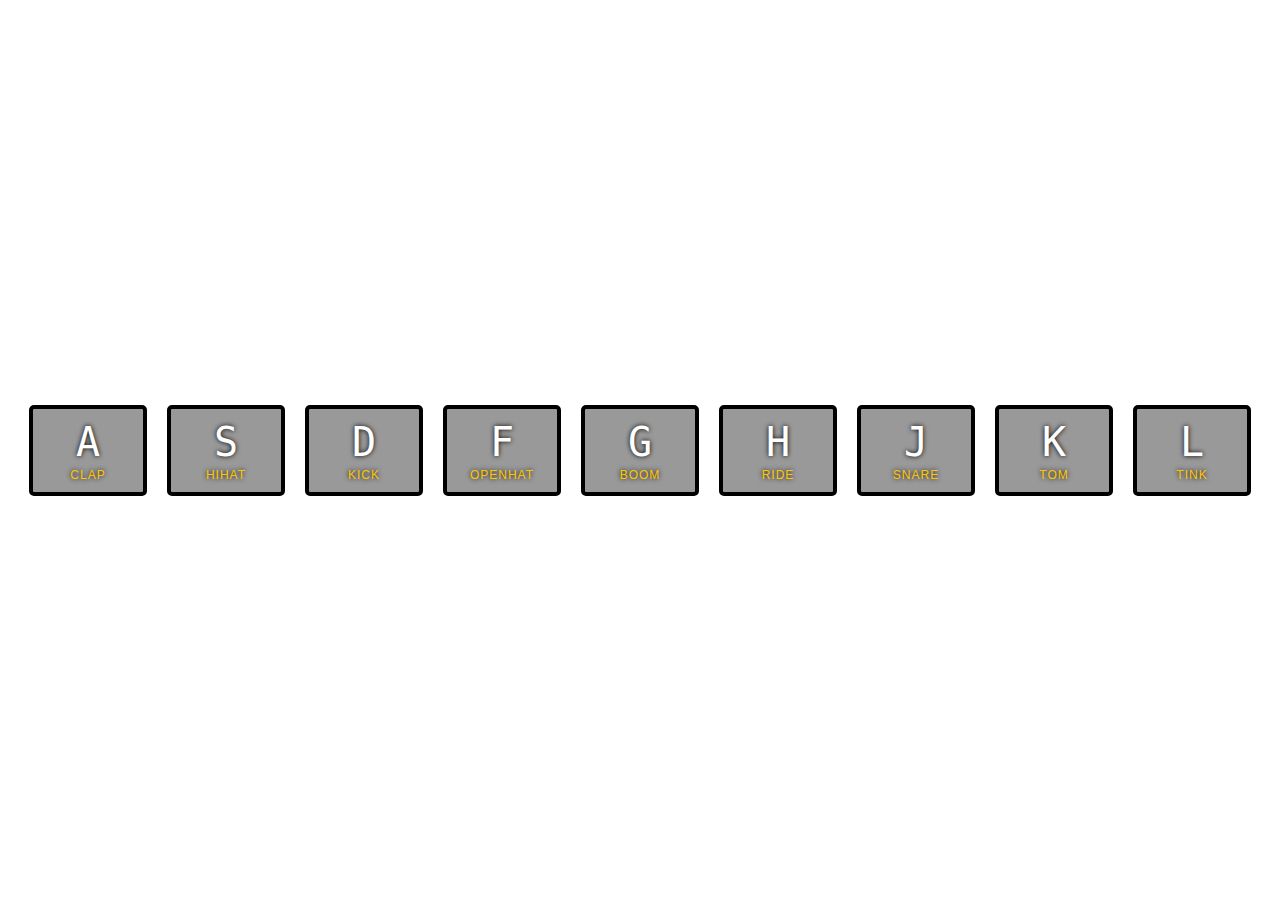
==== Day 1/index.html @ 828c790b "initial commit with files and structure setup" ====
<!DOCTYPE html>
<html lang="en">
<head>
  <meta charset="UTF-8">
  <title>Drum Kit</title>
  <link rel="stylesheet" href="style.css">
  <link rel="icon" href="https://fav.farm/🔥" />
  <script src = "script.js" defer></script>
</head>
<body>


  <div class="keys">
    <div data-key="65" class="key">
      <kbd>A</kbd>
      <span class="sound">clap</span>
    </div>
    <div data-key="83" class="key">
      <kbd>S</kbd>
      <span class="sound">hihat</span>
    </div>
    <div data-key="68" class="key">
      <kbd>D</kbd>
      <span class="sound">kick</span>
    </div>
    <div data-key="70" class="key">
      <kbd>F</kbd>
      <span class="sound">openhat</span>
    </div>
    <div data-key="71" class="key">
      <kbd>G</kbd>
      <span class="sound">boom</span>
    </div>
    <div data-key="72" class="key">
      <kbd>H</kbd>
      <span class="sound">ride</span>
    </div>
    <div data-key="74" class="key">
      <kbd>J</kbd>
      <span class="sound">snare</span>
    </div>
    <div data-key="75" class="key">
      <kbd>K</kbd>
      <span class="sound">tom</span>
    </div>
    <div data-key="76" class="key">
      <kbd>L</kbd>
      <span class="sound">tink</span>
    </div>
  </div>

  <audio data-key="65" src="sounds/clap.wav"></audio>
  <audio data-key="83" src="sounds/hihat.wav"></audio>
  <audio data-key="68" src="sounds/kick.wav"></audio>
  <audio data-key="70" src="sounds/openhat.wav"></audio>
  <audio data-key="71" src="sounds/boom.wav"></audio>
  <audio data-key="72" src="sounds/ride.wav"></audio>
  <audio data-key="74" src="sounds/snare.wav"></audio>
  <audio data-key="75" src="sounds/tom.wav"></audio>
  <audio data-key="76" src="sounds/tink.wav"></audio>


</body>
</html>
---- Day 1/style.css ----
html {
  font-size: 10px;
  background: url('./background.jpg') bottom center;
  background-size: cover;
}

body,html {
  margin: 0;
  padding: 0;
  font-family: sans-serif;
}

html {
  font-size: 10px;
  background: url('./background.jpg') bottom center;
  background-size: cover;
}

body,html {
  margin: 0;
  padding: 0;
  font-family: sans-serif;
}

.keys {
  display: flex;
  flex: 1;
  min-height: 100vh;
  align-items: center;
  justify-content: center;
}

.key {
  border: .4rem solid black;
  border-radius: .5rem;
  margin: 1rem;
  font-size: 1.5rem;
  padding: 1rem .5rem;
  transition: all .07s ease;
  width: 10rem;
  text-align: center;
  color: white;
  background: rgba(0,0,0,0.4);
  text-shadow: 0 0 .5rem black;
}

.playing {
  transform: scale(1.1);
  border-color: #ffc600;
  box-shadow: 0 0 1rem #ffc600;
}

kbd {
  display: block;
  font-size: 4rem;
}

.sound {
  font-size: 1.2rem;
  text-transform: uppercase;
  letter-spacing: .1rem;
  color: #ffc600;
}
.key {
  border: .4rem solid black;
  border-radius: .5rem;
  margin: 1rem;
  font-size: 1.5rem;
  padding: 1rem .5rem;
  transition: all .07s ease;
  width: 10rem;
  text-align: center;
  color: white;
  background: rgba(0,0,0,0.4);
  text-shadow: 0 0 .5rem black;
}

.playing {
  transform: scale(1.1);
  border-color: #ffc600;
  box-shadow: 0 0 1rem #ffc600;
}

kbd {
  display: block;
  font-size: 4rem;
}

.sound {
  font-size: 1.2rem;
  text-transform: uppercase;
  letter-spacing: .1rem;
  color: #ffc600;
}
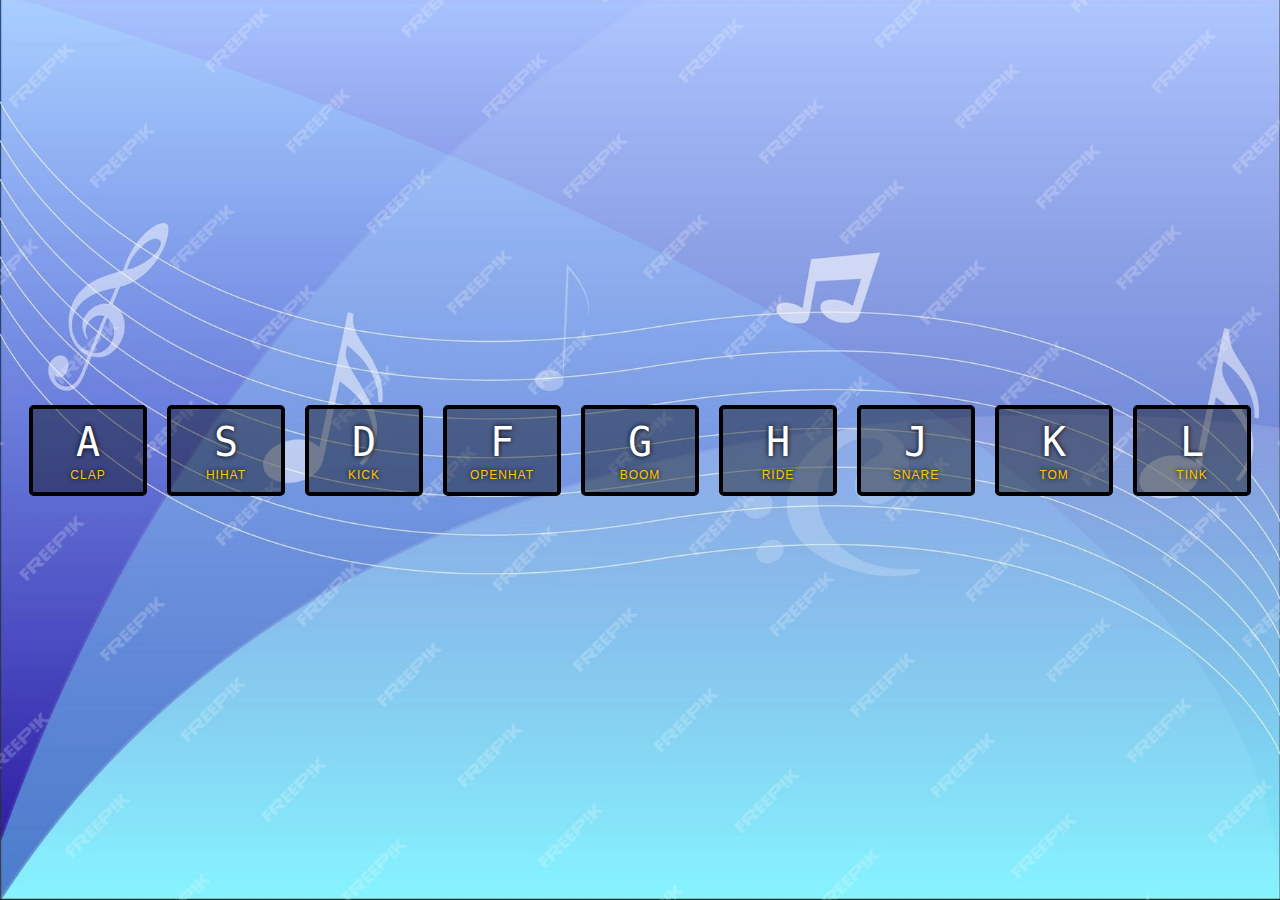
==== commit d55f358b: "updates so that when once changes value of spacing and blur, it will apply the change through JS" ====
--- a/Day 1/index.html
+++ b/Day 1/index.html
@@ -4,7 +4,6 @@
   <meta charset="UTF-8">
   <title>Drum Kit</title>
   <link rel="stylesheet" href="style.css">
-  <link rel="icon" href="https://fav.farm/🔥" />
   <script src = "script.js" defer></script>
 </head>
 <body>
